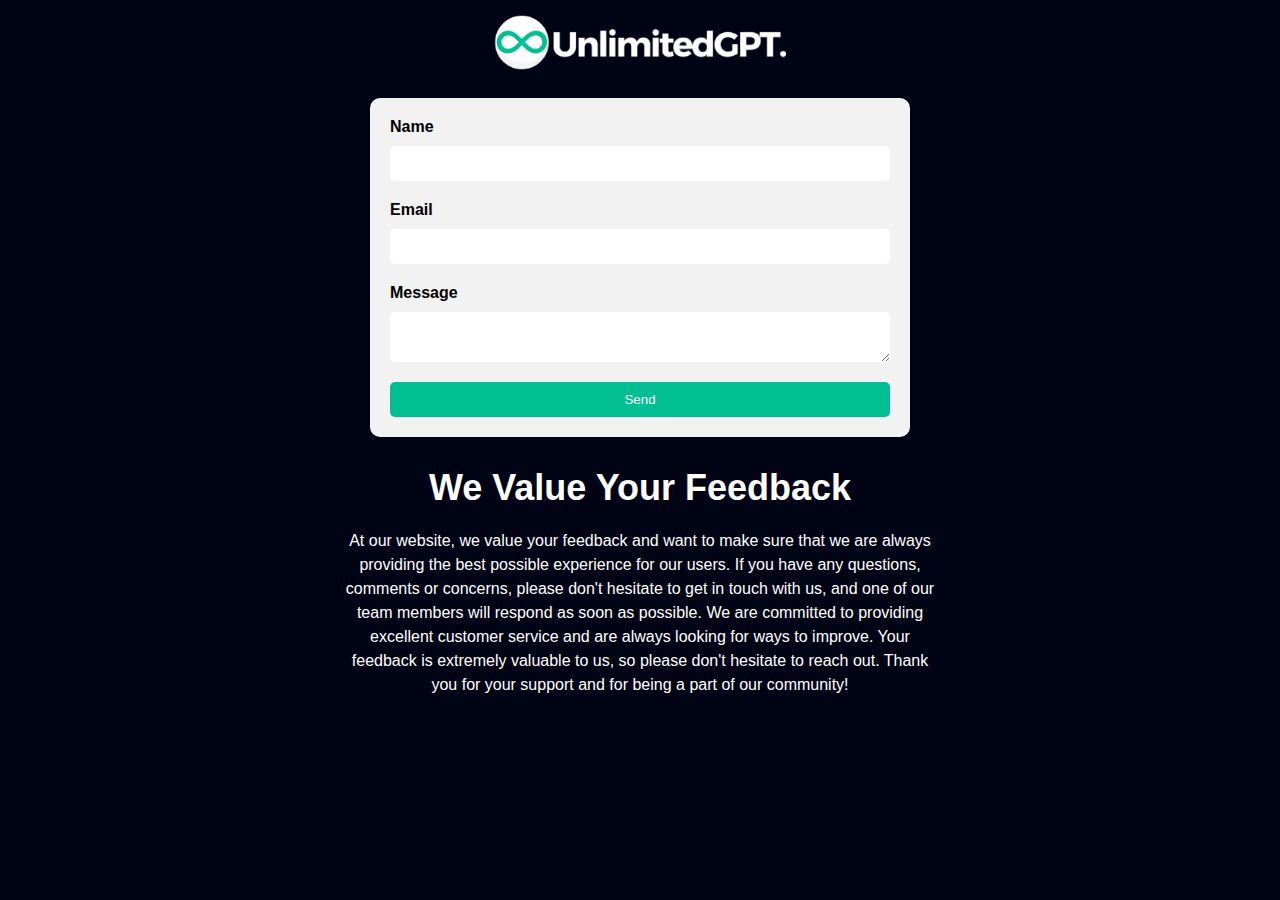
==== contact.html @ e901c158 "Add files via upload" ====
<!DOCTYPE html>
<html>
  <head>
    <title>Contact Us</title>
    <meta charset="UTF-8">
    <link rel="stylesheet" href="style/style2.css">
    <link rel="icon" href="UnlimitedGPT16px.png">
    <meta name="description" content="Contact Us.">
    <meta name="robots" content="index,follow">
  </head>
  <body>

    <div id="logoup">
      <a href="/" style="display: contents;"><img src="UnlimitedGPT V2 (1).png" alt="Logo" class="logo"></a>
      
    </div>

    <form id="contact-form" method="POST">

      <label for="name">Name</label>
      <input type="text" id="name" name="name" required>
      <label for="email">Email</label>
      <input type="email" id="email" name="email" required>
      <label for="message">Message</label>
      <textarea id="message" name="message" required></textarea>
      <button type="submit">Send</button>
    </form>
    <div id="status-message"></div>
    <script src="contact-javascript.js"></script>
    <div class="feedback-section">
      <h2>We Value Your Feedback</h2>
      <p>At our website, we value your feedback and want to make sure that we are always providing the best possible experience for our users. If you have any questions, comments or concerns, please don't hesitate to get in touch with us, and one of our team members will respond as soon as possible. We are committed to providing excellent customer service and are always looking for ways to improve. Your feedback is extremely valuable to us, so please don't hesitate to reach out. Thank you for your support and for being a part of our community!</p>
    </div>
  </body>
</html>
---- style/style2.css ----
body {
  padding: 0;
  font-family: sans-serif;
  display: block;
  margin-top: 1.5in;
  background-color: #000313;
}
form {
  display: flex;
  flex-direction: column;
  max-width: 500px;
  margin: 0 auto;
  padding: 20px;
  background-color: #f2f2f2;
  border-radius: 10px;
  margin-top: -46px;
}
label {
  font-weight: bold;
  margin-bottom: 10px;
}
input,
textarea {
  padding: 10px;
  border-radius: 5px;
  border: none;
  margin-bottom: 20px;
}
button {
  padding: 10px 20px;
  background-color: #01be93;
  color: #fff;
  border: none;
  border-radius: 5px;
  cursor: pointer;
}
button:hover {
  background-color: #039e7a;
}
#status-message {
  max-width: 500px;
  margin: 20px auto;
  text-align: center;
  font-weight: bold;
  color: white;
}

.logo {
  top: 0px;
  position: absolute;
  width: 3.1in;
 }

#logoup {

  display: flex;
  justify-content: center;

} 

.feedback-section {
  max-width: 600px;
  margin: 0 auto;
  text-align: center;
}
h2 {
  font-size: 36px;
  margin-bottom: 20px;
  color: rgb(255, 255, 255);
}
p {
  font-size: 16px;
  line-height: 1.5;
  color: white;
}
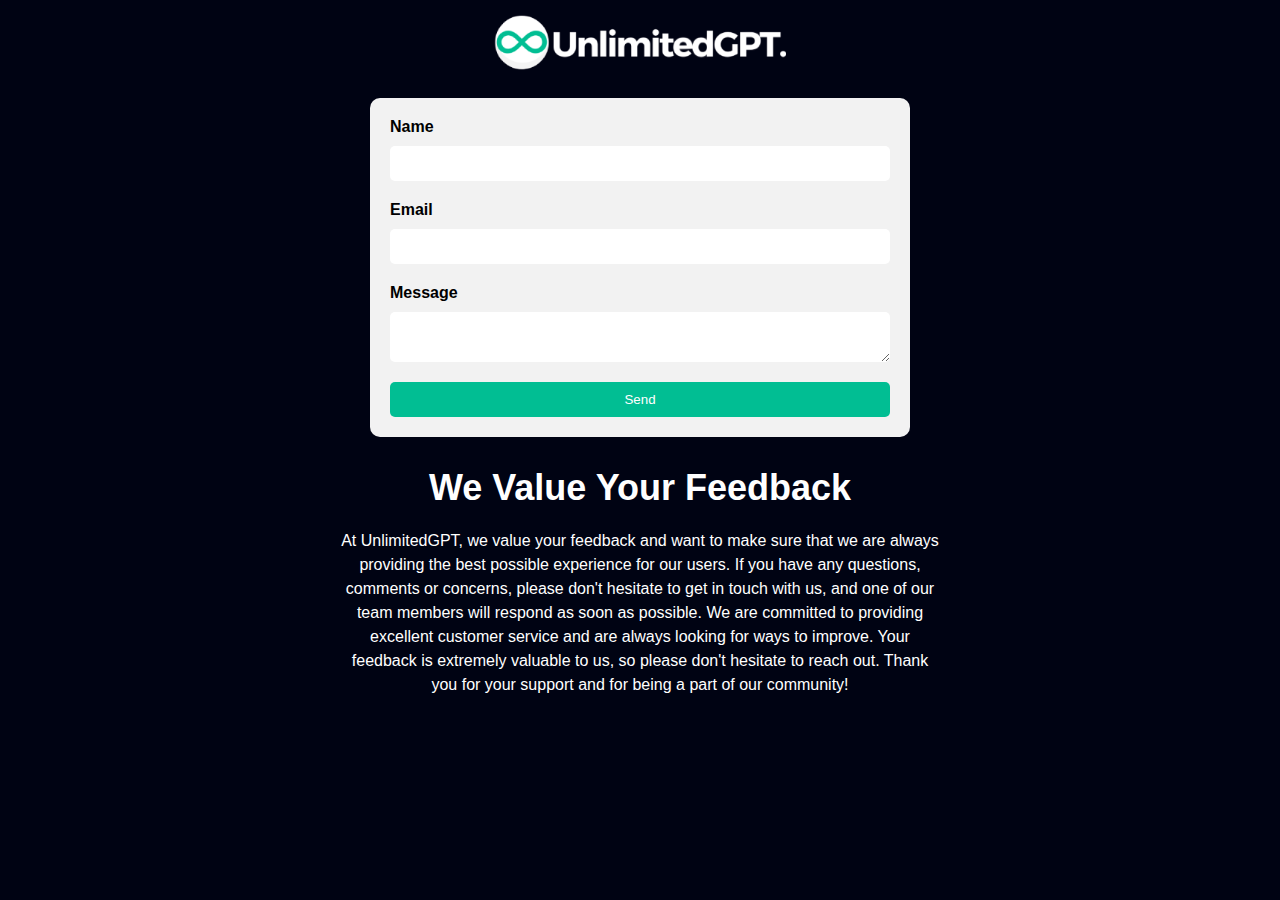
==== commit af20eff7: "Update contact.html" ====
--- a/contact.html
+++ b/contact.html
@@ -31,7 +31,7 @@
     <script src="contact-javascript.js"></script>
     <div class="feedback-section">
       <h2>We Value Your Feedback</h2>
-      <p>At our website, we value your feedback and want to make sure that we are always providing the best possible experience for our users. If you have any questions, comments or concerns, please don't hesitate to get in touch with us, and one of our team members will respond as soon as possible. We are committed to providing excellent customer service and are always looking for ways to improve. Your feedback is extremely valuable to us, so please don't hesitate to reach out. Thank you for your support and for being a part of our community!</p>
+      <p>At UnlimitedGPT, we value your feedback and want to make sure that we are always providing the best possible experience for our users. If you have any questions, comments or concerns, please don't hesitate to get in touch with us, and one of our team members will respond as soon as possible. We are committed to providing excellent customer service and are always looking for ways to improve. Your feedback is extremely valuable to us, so please don't hesitate to reach out. Thank you for your support and for being a part of our community!</p>
     </div>
   </body>
 </html>
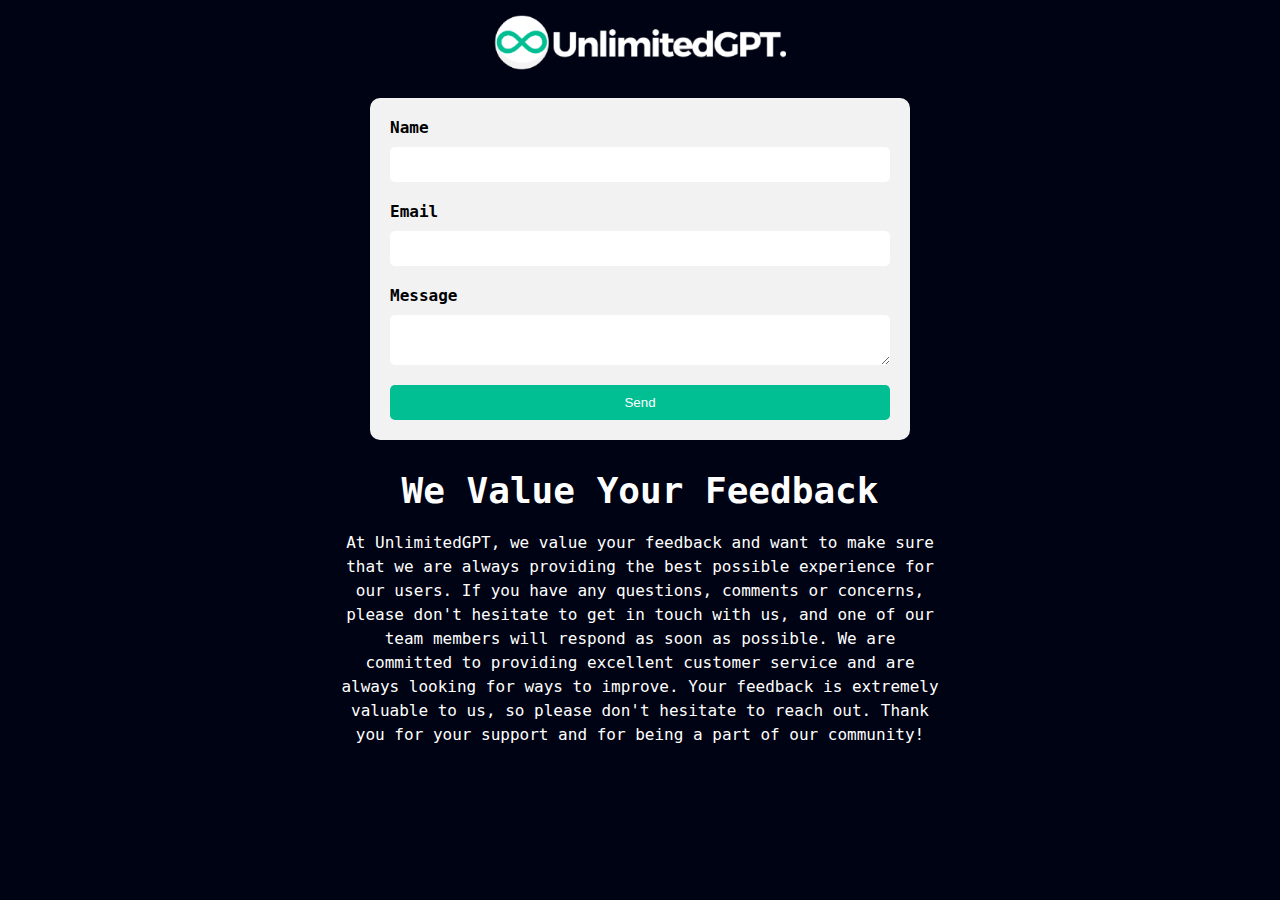
==== commit e41ec4df: "Update contact.html" ====
--- a/contact.html
+++ b/contact.html
@@ -3,6 +3,15 @@
 <!DOCTYPE html>
 <html>
   <head>
+        <!-- Google tag (gtag.js) -->
+    <script async src="https://www.googletagmanager.com/gtag/js?id=G-LG7Q9B24VS"></script>
+    <script>
+      window.dataLayer = window.dataLayer || [];
+      function gtag(){dataLayer.push(arguments);}
+      gtag('js', new Date());
+
+      gtag('config', 'G-LG7Q9B24VS');
+    </script>
     <title>Contact Us</title>
     <meta charset="UTF-8">
     <link rel="stylesheet" href="style/style2.css">
--- a/style/style2.css
+++ b/style/style2.css
@@ -1,6 +1,6 @@
 body {
   padding: 0;
-  font-family: sans-serif;
+  font-family: monospace, sans-serif;
   display: block;
   margin-top: 1.5in;
   background-color: #000313;
@@ -62,6 +62,7 @@
   max-width: 600px;
   margin: 0 auto;
   text-align: center;
+
 }
 h2 {
   font-size: 36px;
@@ -73,3 +74,67 @@
   line-height: 1.5;
   color: white;
 }
+
+/* Media queries for smaller screen sizes */
+@media only screen and (min-device-width: 768px) and (max-device-width: 1024px) {
+
+  .feedback-section {
+    max-width: fit-content;
+    margin: 65px;
+    text-align: center;
+    font-family: monospace;
+
+  
+  }
+
+  form {
+    display: flex;
+    flex-direction: column;
+    max-width: 500px;
+    margin: 0 auto;
+    padding: 20px;
+    background-color: #f2f2f2;
+    border-radius: 10px;
+    zoom: 170%;
+}
+
+.logo {
+  top: 0px;
+  position: absolute;
+  width: 5in;
+ }
+
+
+}
+
+/* Media queries for even smaller screen sizes */
+@media screen and (max-device-width: 480px)
+and (orientation: portrait){
+
+    .feedback-section {
+      max-width: fit-content;
+      margin: 65px;
+      text-align: center;
+  
+  }
+
+  form {
+    display: flex;
+    flex-direction: column;
+    max-width: 500px;
+    margin: 0 auto;
+    padding: 20px;
+    background-color: #f2f2f2;
+    border-radius: 10px;
+    zoom: 170%;
+}
+
+.logo {
+  top: 0px;
+  position: absolute;
+  width: 5in;
+ }
+
+
+  
+}
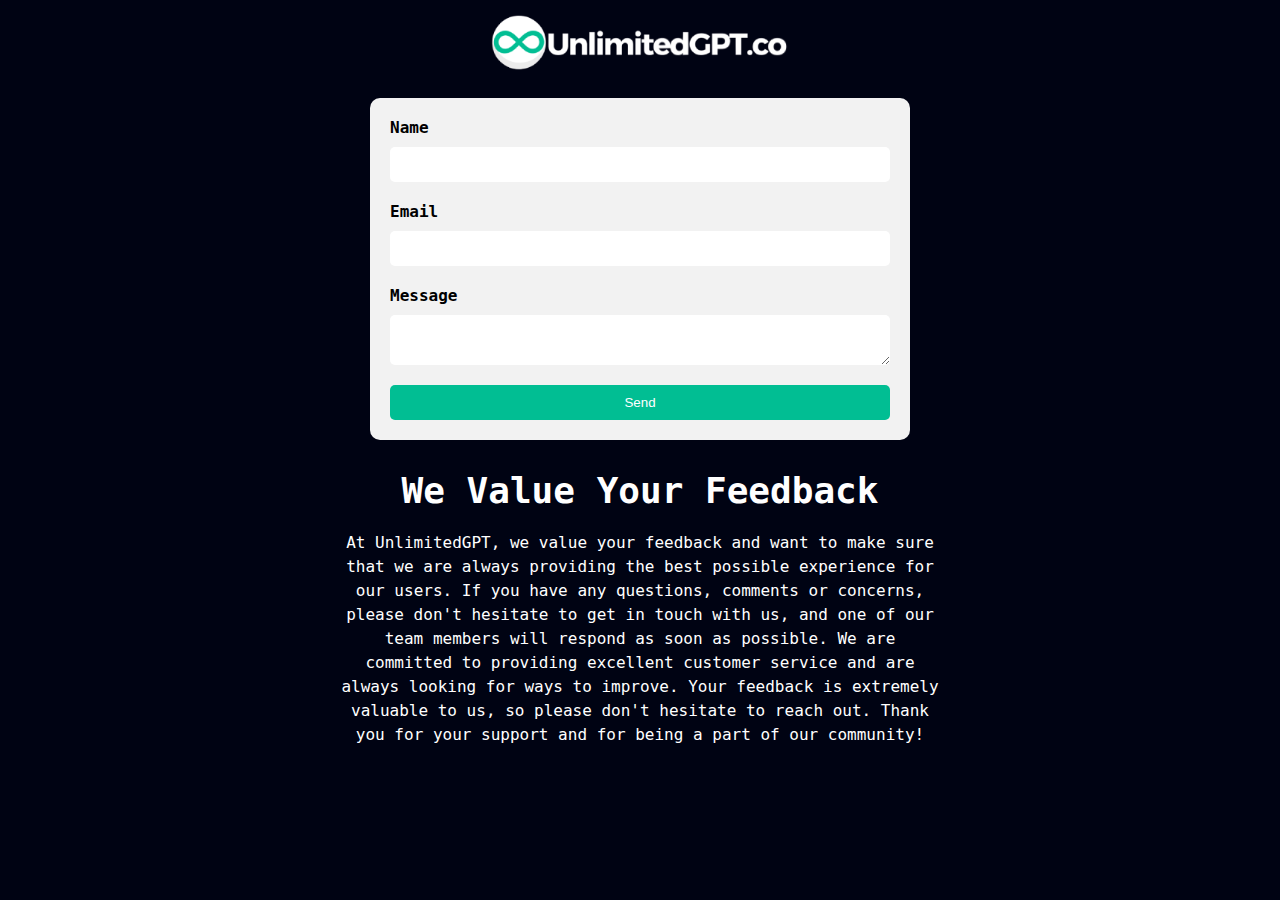
==== commit 150fffe1: "Update contact.html" ====
--- a/contact.html
+++ b/contact.html
@@ -3,15 +3,13 @@
 <!DOCTYPE html>
 <html>
   <head>
-        <!-- Google tag (gtag.js) -->
-    <script async src="https://www.googletagmanager.com/gtag/js?id=G-LG7Q9B24VS"></script>
-    <script>
-      window.dataLayer = window.dataLayer || [];
-      function gtag(){dataLayer.push(arguments);}
-      gtag('js', new Date());
-
-      gtag('config', 'G-LG7Q9B24VS');
-    </script>
+      <!-- Google Tag Manager -->
+      <script>(function(w,d,s,l,i){w[l]=w[l]||[];w[l].push({'gtm.start':
+      new Date().getTime(),event:'gtm.js'});var f=d.getElementsByTagName(s)[0],
+      j=d.createElement(s),dl=l!='dataLayer'?'&l='+l:'';j.async=true;j.src=
+      'https://www.googletagmanager.com/gtm.js?id='+i+dl;f.parentNode.insertBefore(j,f);
+      })(window,document,'script','dataLayer','GTM-W2RLVCB');</script>
+      <!-- End Google Tag Manager -->
     <title>Contact Us</title>
     <meta charset="UTF-8">
     <link rel="stylesheet" href="style/style2.css">
@@ -20,9 +18,12 @@
     <meta name="robots" content="index,follow">
   </head>
   <body>
-
+        <!-- Google Tag Manager (noscript) -->
+      <noscript><iframe src="https://www.googletagmanager.com/ns.html?id=GTM-W2RLVCB"
+      height="0" width="0" style="display:none;visibility:hidden"></iframe></noscript>
+      <!-- End Google Tag Manager (noscript) -->
     <div id="logoup">
-      <a href="/" style="display: contents;"><img src="UnlimitedGPT V2 (1).png" alt="Logo" class="logo"></a>
+      <a href="/" style="display: contents;"><img src="UnlimitedGPT V2 .png" alt="Logo" class="logo"></a>
       
     </div>
 
